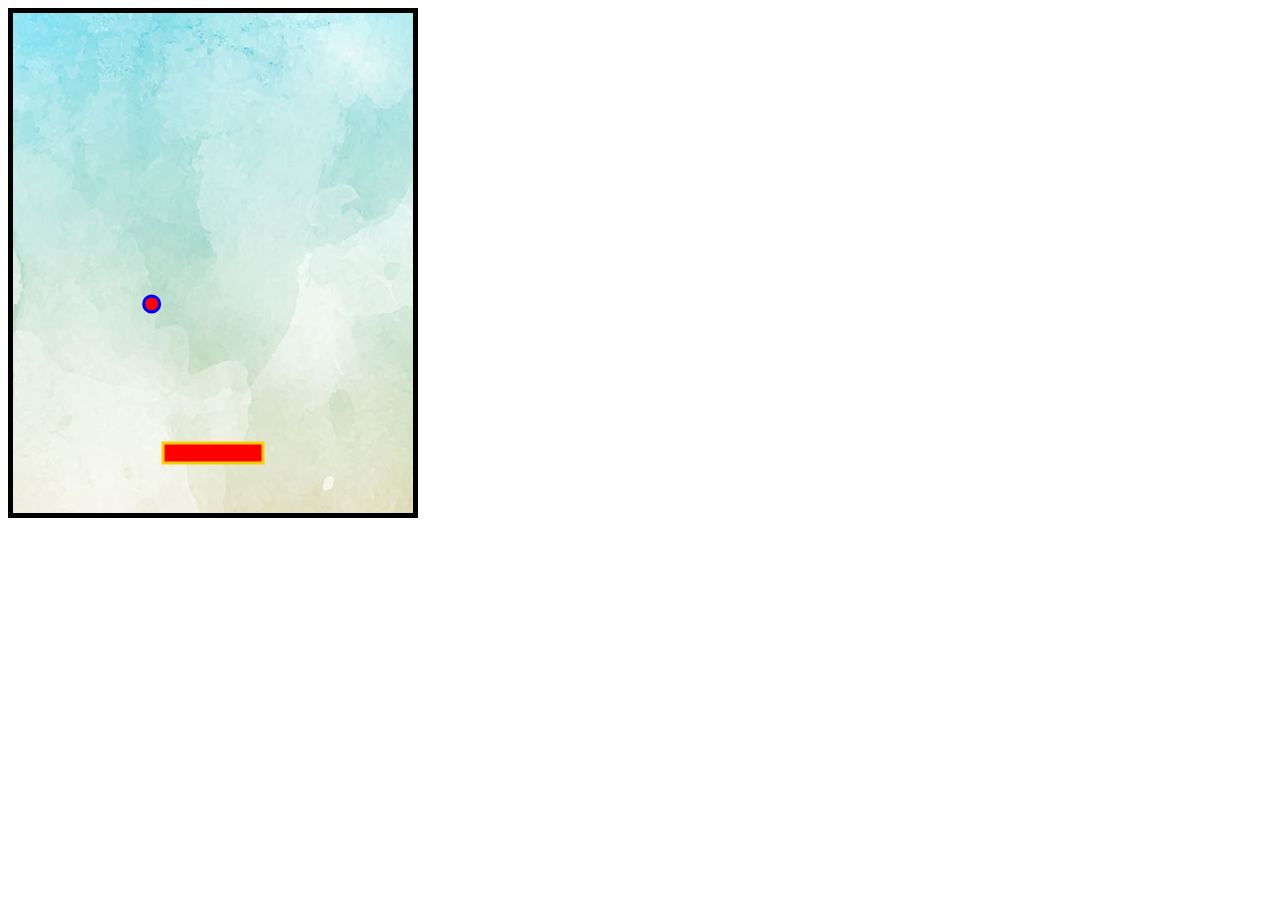
==== index.html @ cc81cae1 "first part" ====
<!DOCTYPE html>
<html lang="en">

<head>
    <meta charset="UTF-8">
    <meta http-equiv="X-UA-Compatible" content="IE=edge">
    <meta name="viewport" content="width=device-width, initial-scale=1.0">
    <title>Aberration</title>
</head>

<body>
    <canvas id="breakout" width="400" height="500"></canvas>
    <script src="components.js"></script>
    <script src="game.js"></script>
</body>

</html>
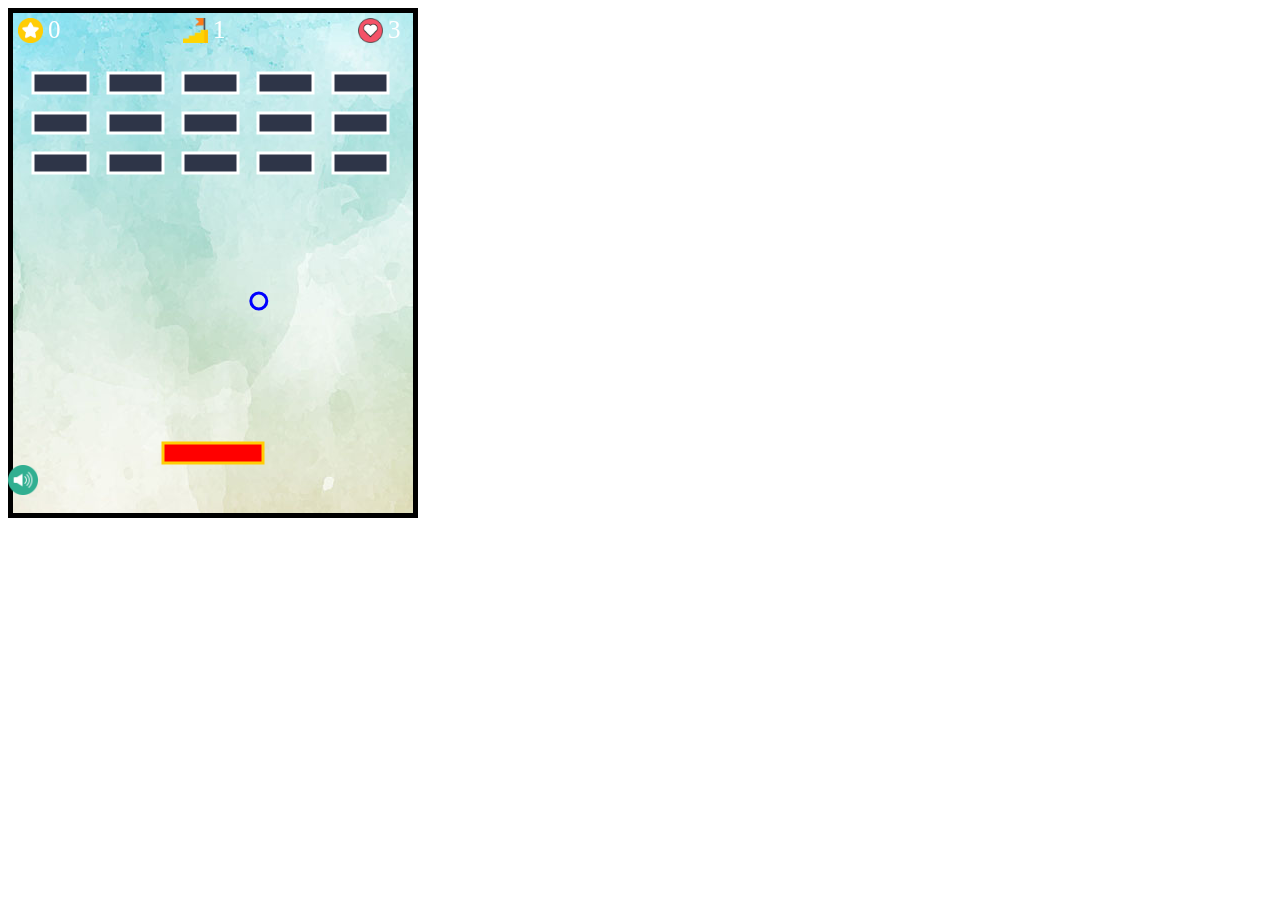
==== commit 1f3bb07c: "oter commi" ====
--- a/index.html
+++ b/index.html
@@ -6,9 +6,20 @@
     <meta http-equiv="X-UA-Compatible" content="IE=edge">
     <meta name="viewport" content="width=device-width, initial-scale=1.0">
     <title>Aberration</title>
+    <link rel="stylesheet" href="style.css">
 </head>
 
 <body>
+    <div class="sound">
+        <img id="sound" src="img/SOUND_ON.png" alt="sound on">
+    </div>
+
+    <div id="gameover">
+        <img id="youwin" src="img/youwon.png" alt="youwon">
+        <img id="youlose" src="img/gameover.png" alt="youlose">
+        <div id="restart">Play Again!</div>
+    </div>
+
     <canvas id="breakout" width="400" height="500"></canvas>
     <script src="components.js"></script>
     <script src="game.js"></script>
--- a/style.css
+++ b/style.css
@@ -0,0 +1,46 @@
+#sound {
+    width: 30px;
+    height: 30px;
+    cursor: pointer;
+    position: absolute;
+    top: 465px;
+    left: 15;
+}
+
+#gameover {
+    position: absolute;
+    width: 400px;
+    height: 500px;
+    background: rgba(0, 0, 0, 0.5);
+    display: none;
+}
+
+#youwin {
+    width: 150px;
+    position: absolute;
+    top: 200px;
+    left: 150px;
+    display: none;
+
+}
+
+#youlose {
+    width: 400px;
+    position: absolute;
+
+    top: 100px;
+    left: 0px;
+    display: none;
+
+}
+
+#restart {
+    position: absolute;
+    top: 310px;
+    left: 155px;
+    cursor: pointer;
+    font-size: 1.25em;
+    color: red;
+    margin-top: 15%;
+
+}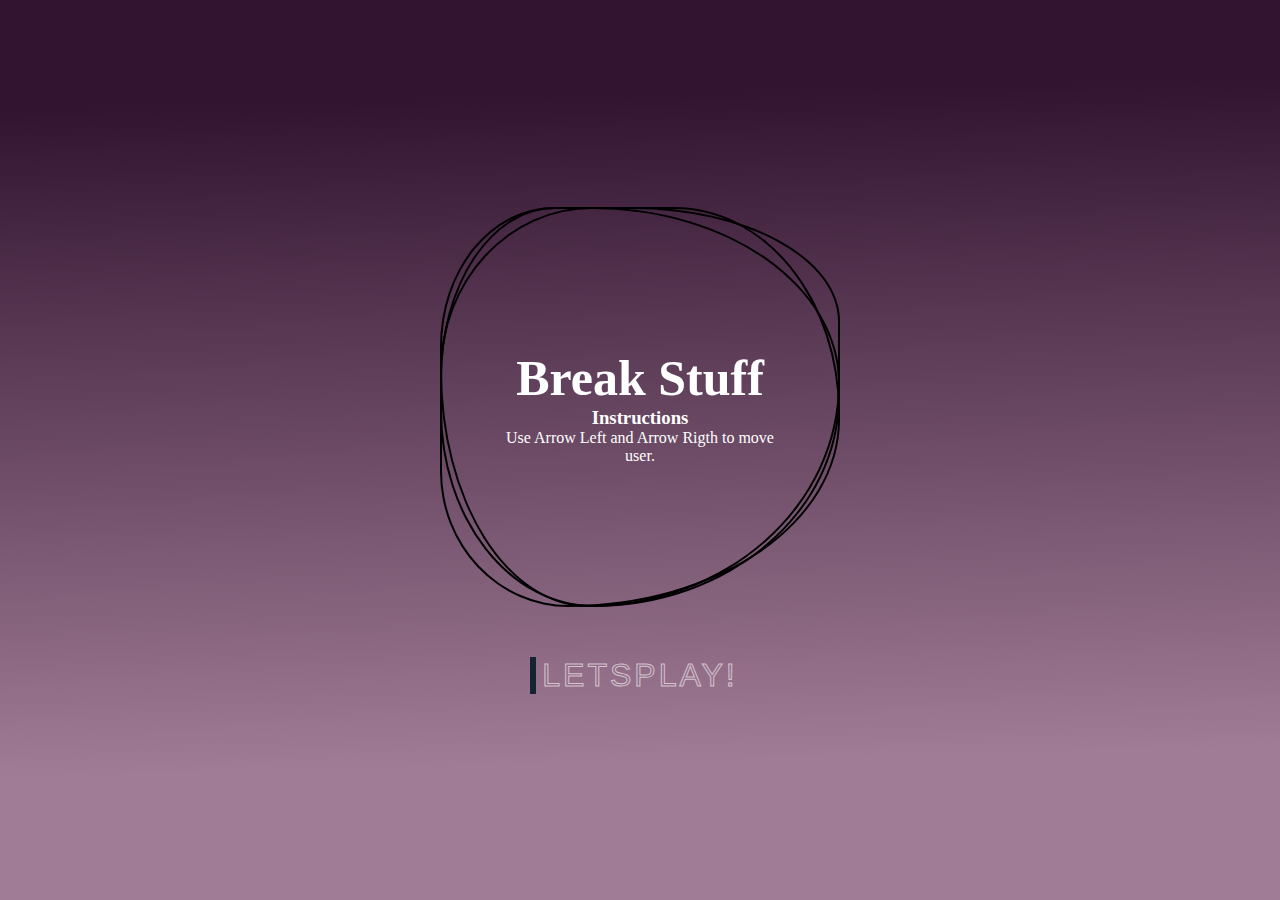
==== commit 96ee2bf8: "mpv" ====
--- a/index.html
+++ b/index.html
@@ -5,24 +5,36 @@
     <meta charset="UTF-8">
     <meta http-equiv="X-UA-Compatible" content="IE=edge">
     <meta name="viewport" content="width=device-width, initial-scale=1.0">
-    <title>Aberration</title>
-    <link rel="stylesheet" href="style.css">
+    <title>Break Stuff</title>
+    <link rel="stylesheet" href="home.css">
 </head>
 
 <body>
-    <div class="sound">
-        <img id="sound" src="img/SOUND_ON.png" alt="sound on">
+
+    <div class="container">
+        <div class="content">
+            <div class="square twitch" style="margin-bottom: 50px;">
+                <span class="one"></span>
+                <span class="two"></span>
+                <span class="three"></span>
+                <div class="circle">
+                    <h2 class="DrugRadar"> Break Stuff
+
+                    </h2>
+                    <p>
+                    <H3>Instructions</H3>
+                    Use Arrow Left and Arrow Rigth to move user.
+                    </p>
+                </div>
+            </div>
+
+            <a href="gamepage.html" class="button" target="_parent">
+                <span class="actual-text">&nbsp;LetsPlay!&nbsp;</span>
+                <span class="hover-text" aria-hidden="true">&nbsp;LetsPlay!&nbsp;</span>
+            </a>
+        </div>
     </div>
 
-    <div id="gameover">
-        <img id="youwin" src="img/youwon.png" alt="youwon">
-        <img id="youlose" src="img/gameover.png" alt="youlose">
-        <div id="restart">Play Again!</div>
-    </div>
-
-    <canvas id="breakout" width="400" height="500"></canvas>
-    <script src="components.js"></script>
-    <script src="game.js"></script>
 </body>
 
 </html>--- a/home.css
+++ b/home.css
@@ -0,0 +1,196 @@
+* {
+    margin: 0;
+    padding: 0;
+    box-sizing: border-box;
+}
+
+.container {
+    width: 100%;
+    min-height: 100vh;
+    background-repeat: no-repeat;
+    background-size: cover;
+    background-position: center;
+    background: linear-gradient(178.6deg, rgb(50, 20, 48) 11.8%, rgb(161, 124, 150) 83.8%);
+}
+
+.content {
+    width: 100%;
+    min-height: 100vh;
+    position: absolute;
+    top: 0;
+    left: 0;
+    display: flex;
+    flex-direction: column;
+    justify-content: center;
+    align-items: center;
+}
+
+.content h1 {
+    font-size: 45px;
+    color: #fff;
+    font-weight: 400;
+    margin-bottom: 20px;
+}
+
+.content p {
+    font-size: 16px;
+    color: #fff;
+}
+
+/* === removing default button style ===*/
+.button {
+    margin: 0;
+    height: auto;
+    background: transparent;
+    padding: 0;
+    border: none;
+}
+
+/* button styling */
+.button {
+    --border-right: 6px;
+    --text-stroke-color: rgba(255, 255, 255, 0.6);
+    --animation-color: rgb(20, 36, 50);
+    --fs-size: 2em;
+    letter-spacing: 3px;
+    text-decoration: none;
+    font-size: var(--fs-size);
+    font-family: "Arial";
+    position: relative;
+    text-transform: uppercase;
+    color: transparent;
+    -webkit-text-stroke: 1px var(--text-stroke-color);
+}
+
+/* this is the text, when you hover on button */
+.hover-text {
+    position: absolute;
+    box-sizing: border-box;
+    content: attr(data-text);
+    color: var(--animation-color);
+    width: 0%;
+    inset: 0;
+    border-right: var(--border-right) solid var(--animation-color);
+    overflow: hidden;
+    transition: 0.5s;
+    -webkit-text-stroke: 1px var(--animation-color);
+}
+
+/* hover */
+.button:hover .hover-text {
+    width: 100%;
+    filter: drop-shadow(0 0 23px var(--animation-color))
+}
+
+
+
+/*  */
+
+.square {
+    position: relative;
+    margin: 0 10px;
+    width: 400px;
+    height: 400px;
+    display: flex;
+    justify-content: center;
+    align-items: center;
+}
+
+.square .one {
+    position: absolute;
+    width: 100%;
+    height: 100%;
+    border: 2px solid black;
+    border-radius: 32% 58% 69% 43% / 48% 32% 59% 55%;
+    transition: 0.5s;
+    animation: animate 6s linear infinite;
+
+}
+
+.twitch:hover .one {
+    border: none;
+    background: rgb(20, 36, 50);
+    ;
+}
+
+.square .two {
+    position: absolute;
+    top: 0;
+    left: 0;
+    width: 100%;
+    height: 100%;
+    border: 2px solid black;
+    border-radius: 38% 62% 63% 37% / 41% 44% 56% 59%;
+    transition: 0.5s;
+    animation: animate 6s linear infinite;
+}
+
+.twitch:hover .two {
+    border: none;
+    background: rgb(20, 36, 50);
+    ;
+
+}
+
+
+
+
+.square .three {
+    position: absolute;
+    top: 0;
+    left: 0;
+    width: 100%;
+    height: 100%;
+    border: 2px solid black;
+    border-radius: 31% 45% 74% 35% / 38% 56% 51% 37%;
+    transition: 0.5s;
+    animation: animate2 10s linear infinite;
+}
+
+.twitch:hover .three {
+    border: none;
+    background: rgb(20, 36, 50);
+    ;
+}
+
+.circle {
+    position: relative;
+    padding: 40px 60px;
+    text-align: center;
+    transition: 0.5s;
+    z-index: 1000;
+}
+
+.square:hover {
+    color: white;
+}
+
+.content:hover {
+
+    color: #ffffff;
+}
+
+@keyframes animate {
+    0% {
+        transform: rotate(0deg);
+    }
+
+    100% {
+        transform: rotate(360deg);
+    }
+}
+
+@keyframes animate2 {
+    0% {
+        transform: rotate(360deg);
+    }
+
+    100% {
+        transform: rotate(0deg);
+    }
+
+}
+
+.DrugRadar {
+    font-size: 50px;
+}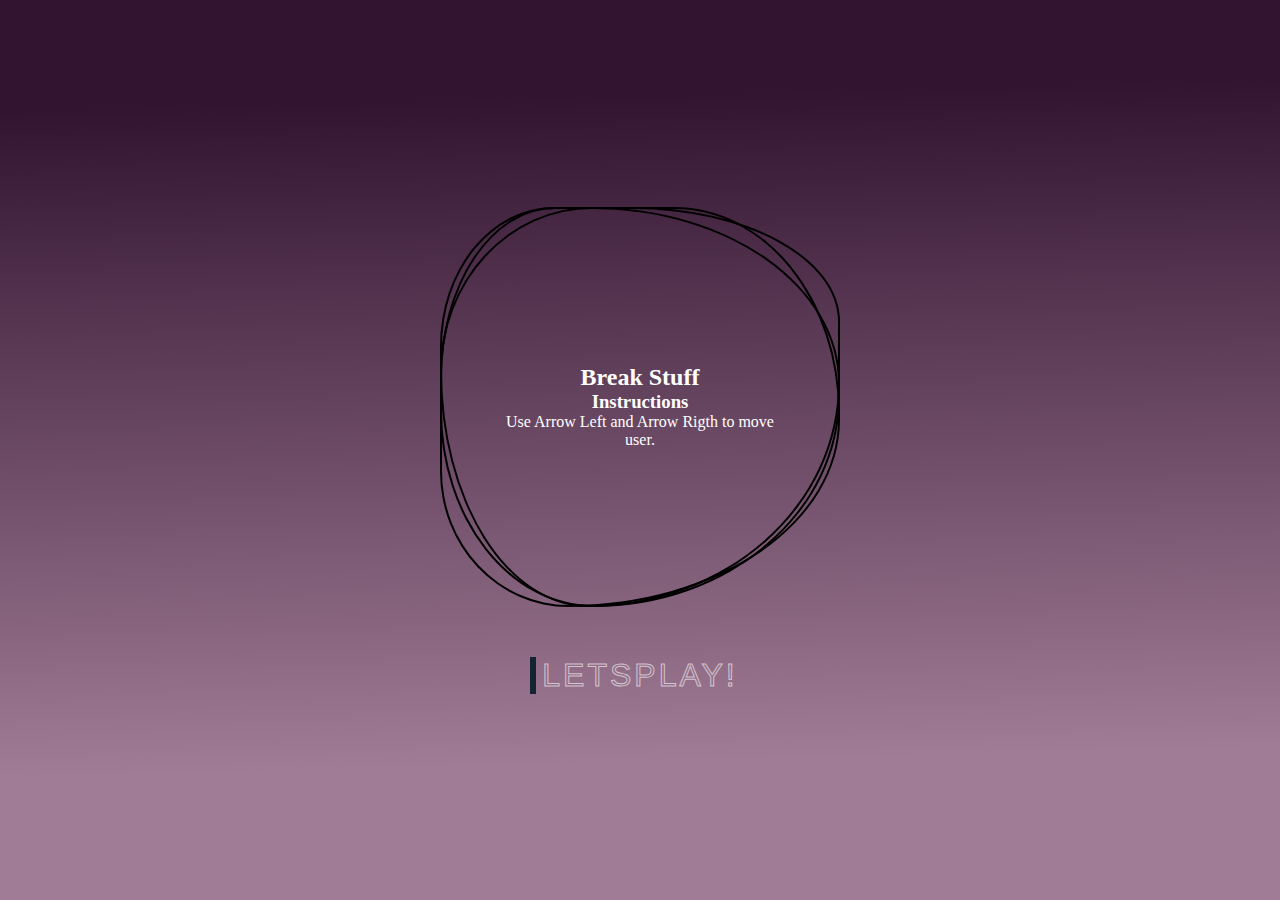
==== commit 802c3cea: "last" ====
--- a/index.html
+++ b/index.html
@@ -18,7 +18,7 @@
                 <span class="two"></span>
                 <span class="three"></span>
                 <div class="circle">
-                    <h2 class="DrugRadar"> Break Stuff
+                    <h2 class="Break"> Break Stuff
 
                     </h2>
                     <p>
--- a/home.css
+++ b/home.css
@@ -191,6 +191,6 @@
 
 }
 
-.DrugRadar {
+.break {
     font-size: 50px;
 }